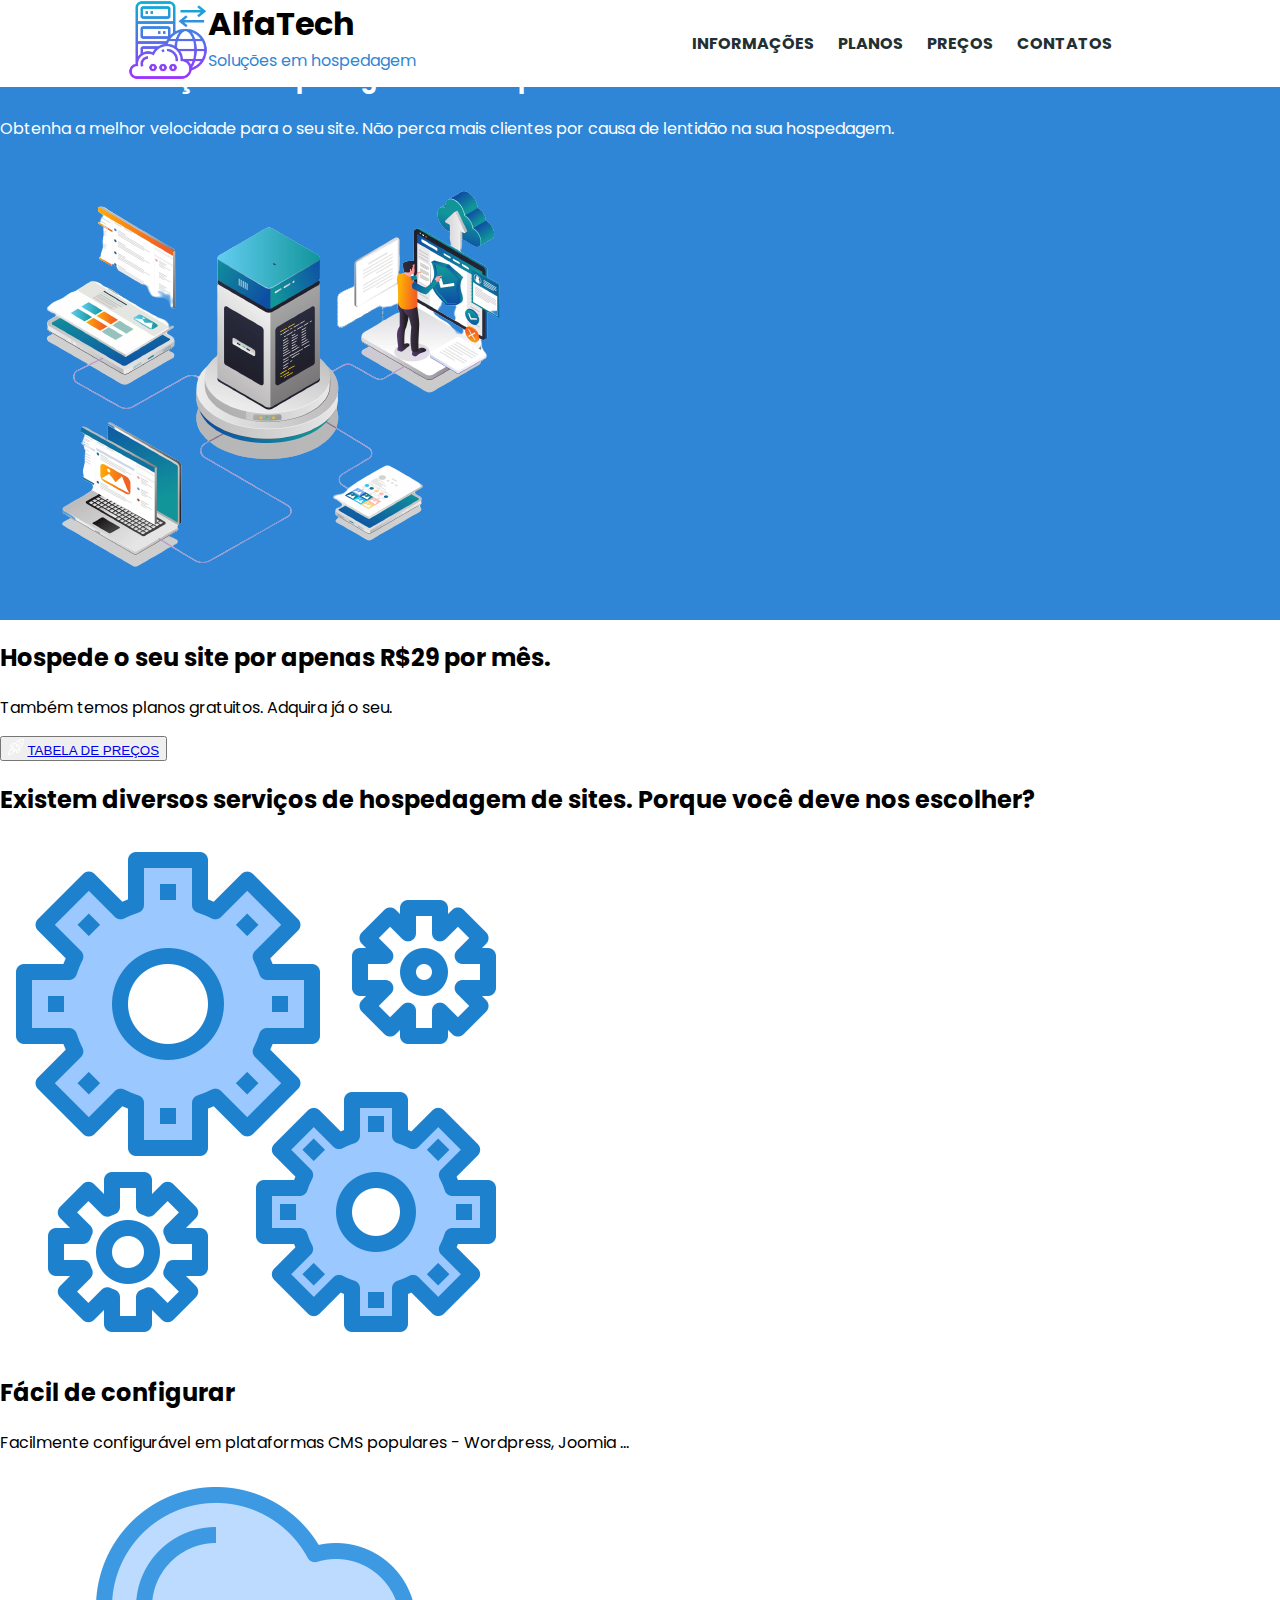
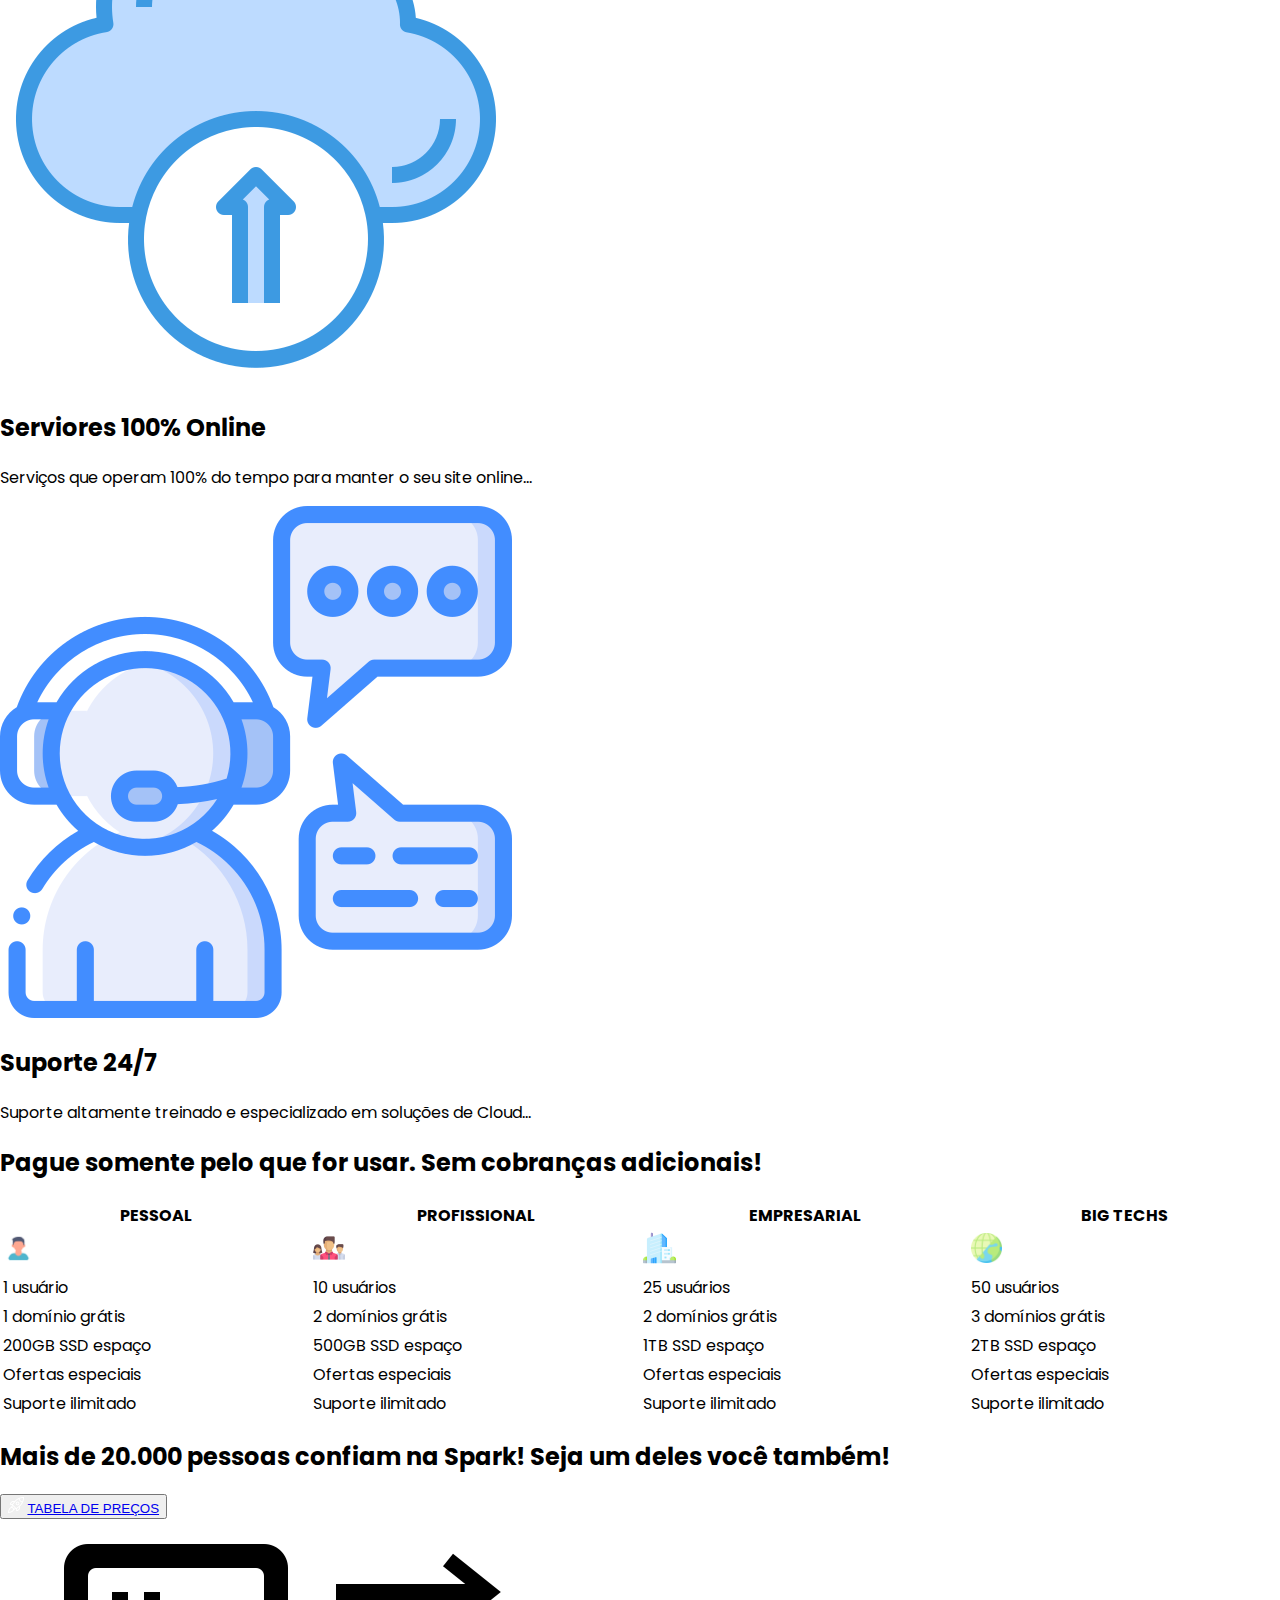
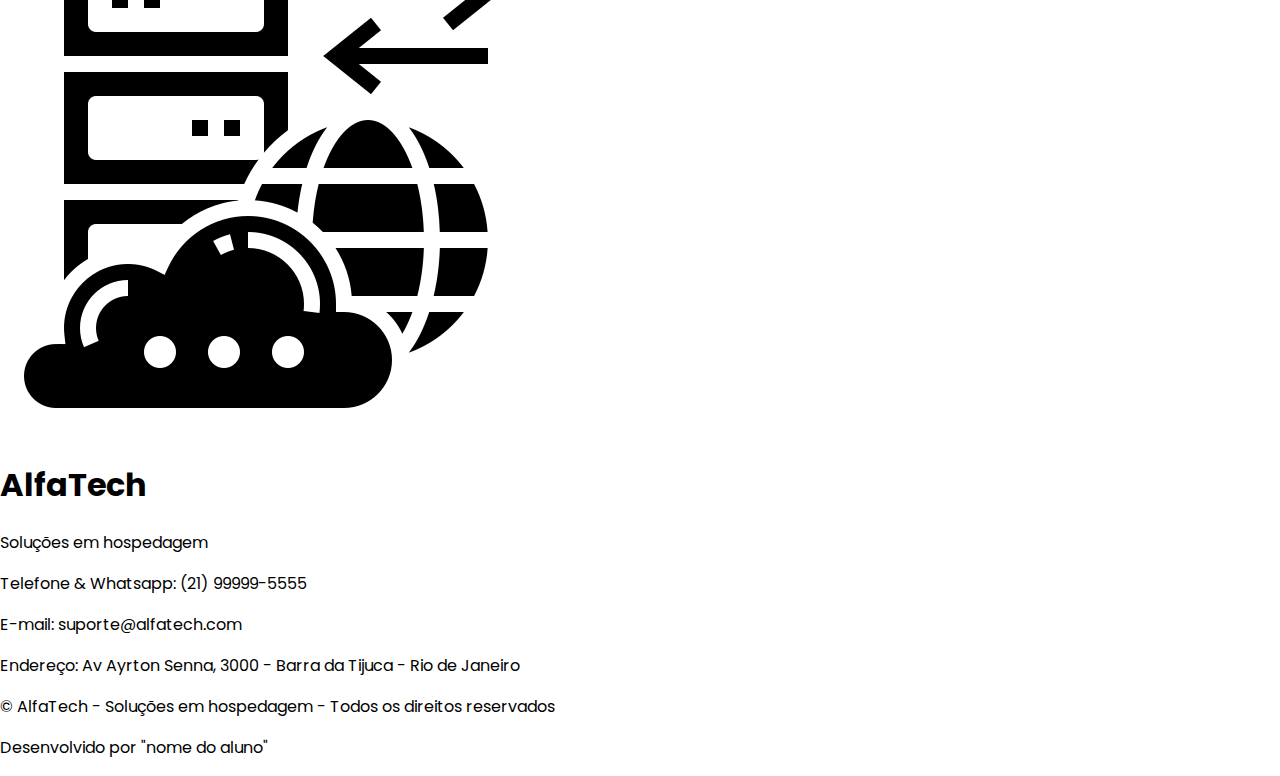
==== index.html @ 87ca7855 "Add files via upload" ====
<!DOCTYPE html>
<html lang="pt-br">
<head>
    <meta charset="UTF-8">
    <meta name="viewport" content="width=device-width, initial-scale=1.0">
    <title>AlfaTech</title>
    <link rel="stylesheet" href="stylo.css" type="text/css">

    <link rel="preconnect" href="https://fonts.googleapis.com">
    <link rel="preconnect" href="https://fonts.gstatic.com" crossorigin>
    <link href="https://fonts.googleapis.com/css?family=Poppins" rel="stylesheet">

</head>
<body>
    <div class="topo">

        <div class="logo1">

            <div class="imglogo">
                <img src="assets/logo-icone.png" alt="logo site">
            </div>
            <div class="slogan">
                <h1>AlfaTech</h1>
                <p>Soluções em hospedagem</p>
            </div>  

        </div>
        <div class="divspan">
            <span>
                <a href="#informacoes">INFORMAÇÕES</a>
                <a href="#planos">PLANOS</a>
                <a href="precos.html">PREÇOS</a>
                <a href="#contatos">CONTATOS </a>  
            </span>
        </div>
    </div>
    <div class="banner">
    
        <p>Simples - Fácil de usar - 10x mais rápido</p>
        <h2>O melhor serviço de hospedagem na web para o seu site.</h2>
        <p>Obtenha a melhor velocidade para o seu site. Não perca mais clientes por causa de lentidão na sua hospedagem.</p>  
        <img src="assets/imagem-banner.png" alt="banner">
    </div>

    <div class="primeiro-anuncio">
        <h2>Hospede o seu site por apenas R$29 por mês.</h2>
        <p>Também temos planos gratuitos. Adquira já o seu.</p>
        <button type="button">
            <img src="assets/icone-foguete.png" alt="foguete">
            <a href="precos.html">TABELA DE PREÇOS</a>
        </button>
       
      
        

    </div>

    <div class="informacao">
        <section id="informacoes">
        <h2>Existem diversos serviços de hospedagem de sites. Porque você deve <span>nos escolher?</span></h2>
        <div class="informacao1"> 
            <img src="assets/icone-engrenagens.png" alt="engrenagens">
            <h2>Fácil de configurar</h2>
            <p>Facilmente configurável em plataformas CMS populares - Wordpress, Joomia ...</p>
        </div>

        <div class="informacao2"> 
            <img src="assets/cloud-icone.png" alt="nuvem">
            <h2>Serviores 100% Online</h2>
            <p>Serviços que operam 100% do tempo para manter o seu site online...</p>
        </div>

        <div class="informacao3">
            <img src="assets/icone-suporte.png" alt="suporteicon">
            <h2>Suporte 24/7</h2>
            <p>Suporte altamente treinado e especializado em soluções de Cloud...</p>
        </div>
    </section>    
    </div>


    <div class="plano">
        <section id="planos">
        <h2>Pague <span>somente</span> pelo que for usar. Sem cobranças adicionais!</h2>
        <div>
            <table>
                <thead>
                    <tr>
                       <th>PESSOAL</th>
                       <th>PROFISSIONAL</th>
                       <th>EMPRESARIAL</th>
                       <th>BIG TECHS</th> 
                    </tr>
                    
                    <tbody>

                        <tr>
                            <td><img src="assets/pessoal-icone.png" alt="pessoal icone"></td>
                            <td><img src="assets/equipe-icone.png" alt="equipe icone"></td>
                            <td><img src="assets/empresa-icone.png" alt="empresa icone"></td>
                            <td><img src="assets/big-tech.png" alt="big tech"></td>
                        </tr>
                        <tr>
                            <td>1 usuário</td>
                            <td>10 usuários</td>
                            <td>25 usuários</td>
                            <td>50 usuários</td>
                        </tr>

                        <tr>
                            <td>1 domínio grátis</td>
                            <td>2 domínios grátis</td>
                            <td>2 domínios grátis</td>
                            <td>3 domínios grátis</td>
                        </tr>

                        <tr>
                            <td>200GB SSD espaço</td>
                            <td>500GB SSD espaço</td>
                            <td>1TB SSD espaço</td>
                            <td>2TB SSD espaço</td>
                        </tr>

                        <tr>
                            <td>Ofertas especiais</td>
                            <td>Ofertas especiais</td>
                            <td>Ofertas especiais</td>
                            <td>Ofertas especiais</td>
                        </tr>

                        <tr>
                            <td>Suporte ilimitado</td>
                            <td>Suporte ilimitado</td>
                            <td>Suporte ilimitado</td>
                            <td>Suporte ilimitado</td>
                        </tr>
                    </tbody>
                </thead>
            </table>
        </div>  
    </section>      
    </div>

    <div class="segundo-anuncio">
        <h2>Mais de 20.000 pessoas confiam na Spark! Seja um deles você também!</h2>
        <button type="button">
            <img src="assets/icone-foguete.png" alt="foguete">
            <a href="precos.html">TABELA DE PREÇOS</a>
        </button>
    </div>   
    
    <div class="rodape">
        <section id="contatos">
        <img src="assets/logo-icone-escuro.png" alt="logo icone">
        <h1>AlfaTech</h1>
        <p>Soluções em hospedagem</p>
        <p>Telefone & Whatsapp: (21) 99999-5555</p>
        <p>E-mail: suporte@alfatech.com</p>
        <p>Endereço: Av Ayrton Senna, 3000 - Barra da Tijuca - Rio de Janeiro</p>
        <p>© AlfaTech - Soluções em hospedagem - Todos os direitos reservados</p>
        <p>Desenvolvido por <span>"nome do aluno"</span></p>
    </section>    
    </div>





</body>
</html>
---- stylo.css ----
body{
    margin: 0%;
    width: 100%;
    min-width: 42%;
    font-family: 'Poppins';
}

.topo{
    top: 0%;
    width: 100%;
    background-color: #fff;
    position: fixed;
}
.logo1, .topo{
    display: flex;
}


/*aaaaaaaaaaaaaaaaaaaaaaaaaaaaaaaaaaaaaaaaaa*/
.divspan, .logo1{
    margin: auto 10%}
/*aaaaaaaaaaaaaaaaaaaaaaaaaaaaaaaaaaaaaaaaaa*/
.slogan h1, .slogan p{
    margin: 0px;
}
.topo img{
    width: 80px;
}
.slogan p{
    color: #2f86d6;
}

.topo a{
    text-decoration: none;
    color: #233032;
    font-weight: bold;
    margin-left: 20px;
}

.banner{
    color: #fff;
    background-color: #2f86d6;
}





/**/
.plano img{
    width: 10%;
}
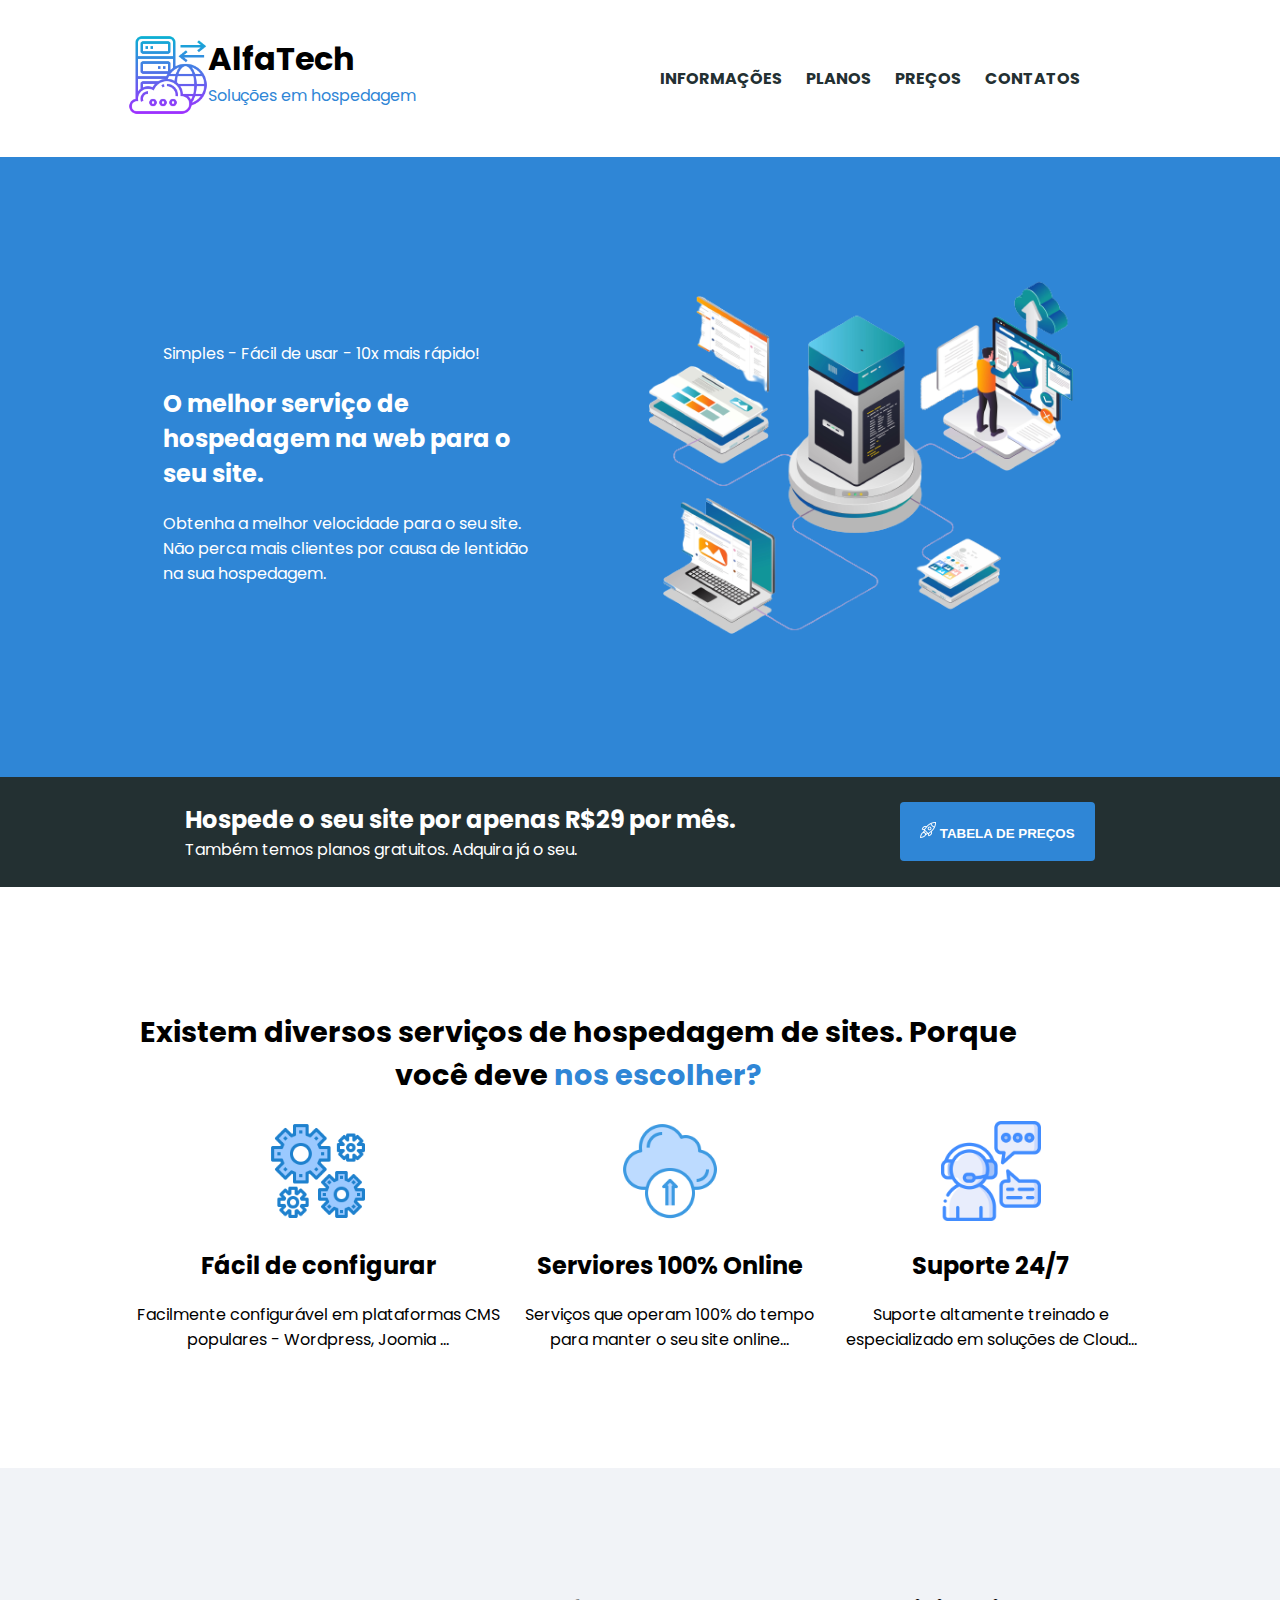
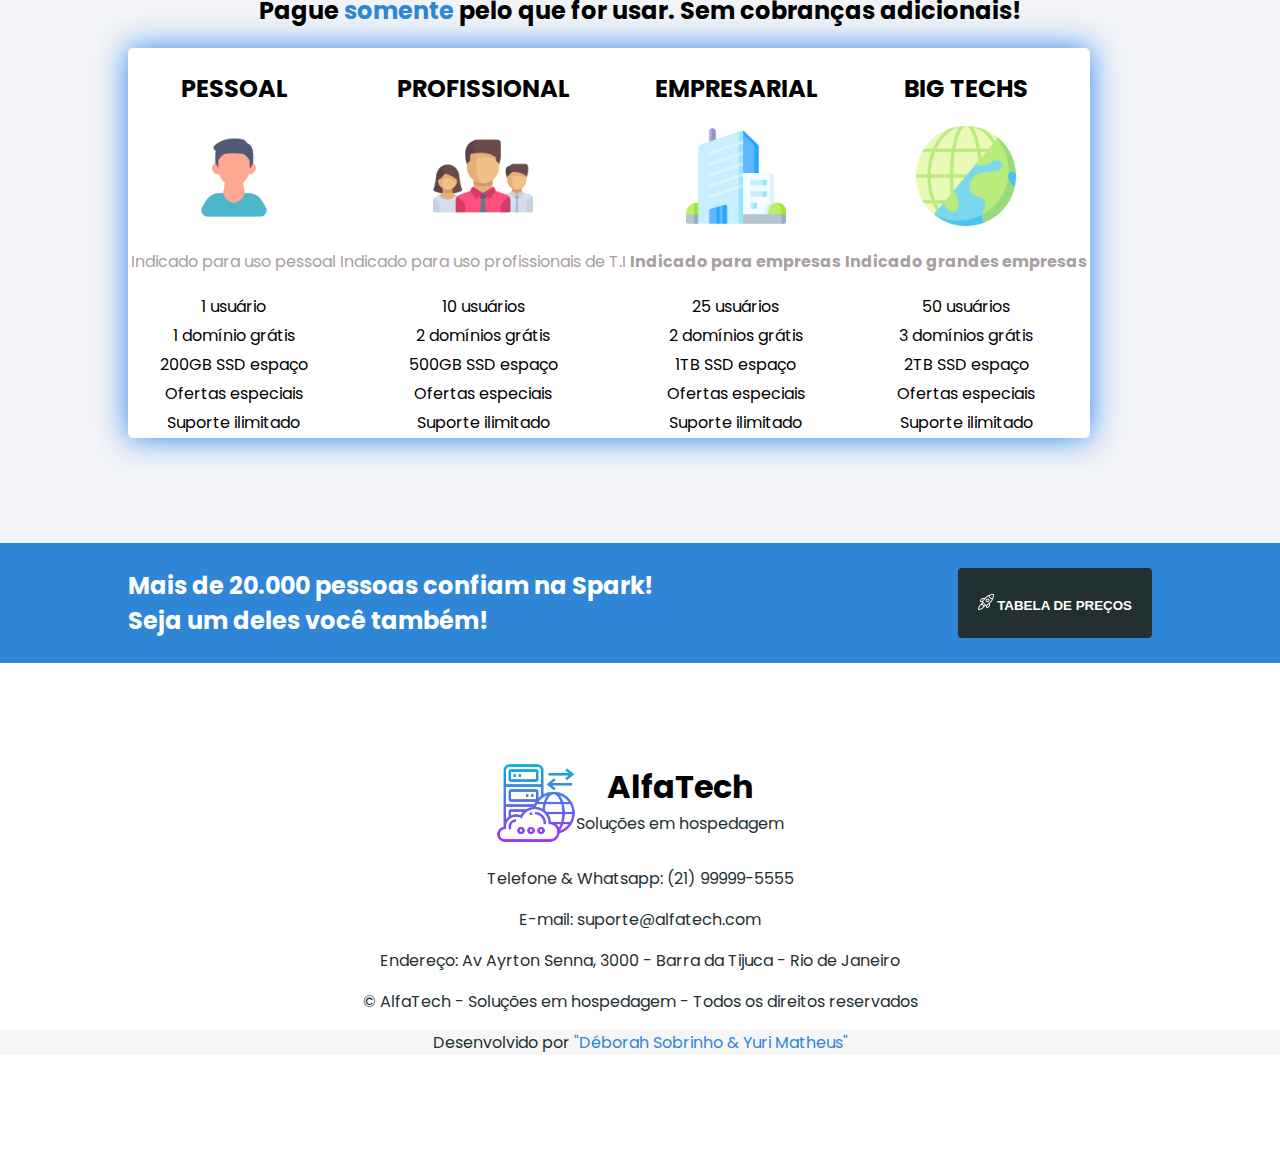
==== commit 4b62c75a: "quase lá" ====
--- a/index.html
+++ b/index.html
@@ -11,154 +11,191 @@
     <link href="https://fonts.googleapis.com/css?family=Poppins" rel="stylesheet">
 
 </head>
+
+<!--o div "fundo" pegando toda div-->
+
 <body>
-    <div class="topo">
-
-        <div class="logo1">
-
+    <div class="topo-fundo">
+        <div class="topo">
+            <div class="topo1">
+                <div class="logo">
+                    <div class="imglogo">
+                        <img src="assets/logo-icone.png" alt="logo site">
+                    </div>
+                    <div class="slogan">
+                        <h1>AlfaTech</h1>
+                        <p>Soluções em hospedagem</p>
+                    </div>  
+                </div>
+            
+            </div>
+            <div class="divspan">
+                <span>
+                    <a href="#informacoes">INFORMAÇÕES</a>
+                    <a href="#planos">PLANOS</a>
+                    <a href="precos.html">PREÇOS</a>
+                    <a href="#contatos">CONTATOS </a>  
+                </span>
+            </div>
+        </div>
+    </div>
+    <div class="banner-fundo">
+        <div class="banner">
+            
+            <div class="banner-texto">
+                <p>Simples - Fácil de usar - 10x mais rápido!</p>
+                <h2>O melhor serviço de hospedagem na web para o seu site.</h2>
+                <p>Obtenha a melhor velocidade para o seu site. Não perca mais clientes por causa de lentidão na sua hospedagem.</p>
+            </div>
+            <img src="assets/imagem-banner.png" alt="banner">
+        </div>
+    </div>
+
+    <div class="primeiro-anuncio-fundo">
+        <div class="primeiro-anuncio">
+            <div class="primeiro-anuncio-texto">
+                <h2>Hospede o seu site por apenas R$29 por mês.</h2>
+                <p>Também temos planos gratuitos. Adquira já o seu.</p>
+            </div>
+            <button type="button">
+                <img src="assets/icone-foguete.png" alt="foguete">
+                <a href="precos.html">TABELA DE PREÇOS</a>
+            </button>
+       </div>  
+    </div>
+
+    <div class="informacao">
+        <section id="informacoes">
+        <div class="informacao-titulo">
+            <h2>Existem diversos serviços de hospedagem de sites. Porque você deve <span>nos escolher?</span></h2>
+        </div>
+        <div class="informacao-texto">
+            <div class="informacao1"> 
+                <img src="assets/icone-engrenagens.png" alt="engrenagens">
+                <h2>Fácil de configurar</h2>
+                <p>Facilmente configurável em plataformas CMS populares - Wordpress, Joomia ...</p>
+            </div>
+
+            <div class="informacao2"> 
+                <img src="assets/cloud-icone.png" alt="nuvem">
+                <h2>Serviores 100% Online</h2>
+                <p>Serviços que operam 100% do tempo para manter o seu site online...</p>
+            </div>
+
+            <div class="informacao3">
+                <img src="assets/icone-suporte.png" alt="suporteicon">
+                <h2>Suporte 24/7</h2>
+                <p>Suporte altamente treinado e especializado em soluções de Cloud...</p>
+            </div>
+        </div>
+    </section>    
+    </div>
+
+
+    <div class="plano-fundo">
+        <div class="plano">
+            <section id="planos">
+            <h2>Pague <span>somente</span> pelo que for usar. Sem cobranças adicionais!</h2>
+            <div>
+                <table>
+                    <thead>
+                        <tr>
+                        <td>
+                            <h2>PESSOAL</h2>
+                            <img src="assets/pessoal-icone.png" alt="pessoal icone">
+                            <p>Indicado para uso pessoal</p>
+                        </td>
+                        <td>
+                            <h2>PROFISSIONAL</h2>
+                            <img src="assets/equipe-icone.png" alt="equipe icone">
+                            <p>Indicado para uso profissionais de T.I</p>
+                        </td>
+                        <th>
+                            <h2>EMPRESARIAL</h2>
+                            <img src="assets/empresa-icone.png" alt="empresa icone">
+                            <p>Indicado para empresas</p>
+                        </th>
+                        <th>
+                            <h2>BIG TECHS</h2>
+                            <img src="assets/big-tech.png" alt="big tech">
+                            <p>Indicado grandes empresas</p>
+                        </th> 
+                        </tr>
+                        
+                        <tbody>
+                            <tr>
+                                <td>1 usuário</td>
+                                <td>10 usuários</td>
+                                <td>25 usuários</td>
+                                <td>50 usuários</td>
+                            </tr>
+
+                            <tr>
+                                <td>1 domínio grátis</td>
+                                <td>2 domínios grátis</td>
+                                <td>2 domínios grátis</td>
+                                <td>3 domínios grátis</td>
+                            </tr>
+
+                            <tr>
+                                <td>200GB SSD espaço</td>
+                                <td>500GB SSD espaço</td>
+                                <td>1TB SSD espaço</td>
+                                <td>2TB SSD espaço</td>
+                            </tr>
+
+                            <tr>
+                                <td>Ofertas especiais</td>
+                                <td>Ofertas especiais</td>
+                                <td>Ofertas especiais</td>
+                                <td>Ofertas especiais</td>
+                            </tr>
+
+                            <tr>
+                                <td>Suporte ilimitado</td>
+                                <td>Suporte ilimitado</td>
+                                <td>Suporte ilimitado</td>
+                                <td>Suporte ilimitado</td>
+                            </tr>
+                        </tbody>
+                    </thead>
+                </table>
+            </div>  
+        </div>
+    </section>      
+    </div>
+    <div class="segundo-anuncio-fundo">
+        <div class="segundo-anuncio">
+            <h2>Mais de 20.000 pessoas confiam na Spark! <br>Seja um deles você também!</h2>
+            <button type="button">
+                <img src="assets/icone-foguete.png" alt="foguete">
+                <a href="precos.html">TABELA DE PREÇOS</a>
+            </button>
+        </div>   
+    </div>    
+
+    <div class="rodape">
+        <section id="contatos">
+
+
+        <div class="logo">
             <div class="imglogo">
-                <img src="assets/logo-icone.png" alt="logo site">
+                    <img src="assets/logo-icone.png" alt="logo site">
             </div>
             <div class="slogan">
                 <h1>AlfaTech</h1>
                 <p>Soluções em hospedagem</p>
             </div>  
-
-        </div>
-        <div class="divspan">
-            <span>
-                <a href="#informacoes">INFORMAÇÕES</a>
-                <a href="#planos">PLANOS</a>
-                <a href="precos.html">PREÇOS</a>
-                <a href="#contatos">CONTATOS </a>  
-            </span>
-        </div>
-    </div>
-    <div class="banner">
-    
-        <p>Simples - Fácil de usar - 10x mais rápido</p>
-        <h2>O melhor serviço de hospedagem na web para o seu site.</h2>
-        <p>Obtenha a melhor velocidade para o seu site. Não perca mais clientes por causa de lentidão na sua hospedagem.</p>  
-        <img src="assets/imagem-banner.png" alt="banner">
-    </div>
-
-    <div class="primeiro-anuncio">
-        <h2>Hospede o seu site por apenas R$29 por mês.</h2>
-        <p>Também temos planos gratuitos. Adquira já o seu.</p>
-        <button type="button">
-            <img src="assets/icone-foguete.png" alt="foguete">
-            <a href="precos.html">TABELA DE PREÇOS</a>
-        </button>
-       
-      
-        
-
-    </div>
-
-    <div class="informacao">
-        <section id="informacoes">
-        <h2>Existem diversos serviços de hospedagem de sites. Porque você deve <span>nos escolher?</span></h2>
-        <div class="informacao1"> 
-            <img src="assets/icone-engrenagens.png" alt="engrenagens">
-            <h2>Fácil de configurar</h2>
-            <p>Facilmente configurável em plataformas CMS populares - Wordpress, Joomia ...</p>
-        </div>
-
-        <div class="informacao2"> 
-            <img src="assets/cloud-icone.png" alt="nuvem">
-            <h2>Serviores 100% Online</h2>
-            <p>Serviços que operam 100% do tempo para manter o seu site online...</p>
-        </div>
-
-        <div class="informacao3">
-            <img src="assets/icone-suporte.png" alt="suporteicon">
-            <h2>Suporte 24/7</h2>
-            <p>Suporte altamente treinado e especializado em soluções de Cloud...</p>
-        </div>
-    </section>    
-    </div>
-
-
-    <div class="plano">
-        <section id="planos">
-        <h2>Pague <span>somente</span> pelo que for usar. Sem cobranças adicionais!</h2>
-        <div>
-            <table>
-                <thead>
-                    <tr>
-                       <th>PESSOAL</th>
-                       <th>PROFISSIONAL</th>
-                       <th>EMPRESARIAL</th>
-                       <th>BIG TECHS</th> 
-                    </tr>
-                    
-                    <tbody>
-
-                        <tr>
-                            <td><img src="assets/pessoal-icone.png" alt="pessoal icone"></td>
-                            <td><img src="assets/equipe-icone.png" alt="equipe icone"></td>
-                            <td><img src="assets/empresa-icone.png" alt="empresa icone"></td>
-                            <td><img src="assets/big-tech.png" alt="big tech"></td>
-                        </tr>
-                        <tr>
-                            <td>1 usuário</td>
-                            <td>10 usuários</td>
-                            <td>25 usuários</td>
-                            <td>50 usuários</td>
-                        </tr>
-
-                        <tr>
-                            <td>1 domínio grátis</td>
-                            <td>2 domínios grátis</td>
-                            <td>2 domínios grátis</td>
-                            <td>3 domínios grátis</td>
-                        </tr>
-
-                        <tr>
-                            <td>200GB SSD espaço</td>
-                            <td>500GB SSD espaço</td>
-                            <td>1TB SSD espaço</td>
-                            <td>2TB SSD espaço</td>
-                        </tr>
-
-                        <tr>
-                            <td>Ofertas especiais</td>
-                            <td>Ofertas especiais</td>
-                            <td>Ofertas especiais</td>
-                            <td>Ofertas especiais</td>
-                        </tr>
-
-                        <tr>
-                            <td>Suporte ilimitado</td>
-                            <td>Suporte ilimitado</td>
-                            <td>Suporte ilimitado</td>
-                            <td>Suporte ilimitado</td>
-                        </tr>
-                    </tbody>
-                </thead>
-            </table>
-        </div>  
-    </section>      
-    </div>
-
-    <div class="segundo-anuncio">
-        <h2>Mais de 20.000 pessoas confiam na Spark! Seja um deles você também!</h2>
-        <button type="button">
-            <img src="assets/icone-foguete.png" alt="foguete">
-            <a href="precos.html">TABELA DE PREÇOS</a>
-        </button>
-    </div>   
-    
-    <div class="rodape">
-        <section id="contatos">
-        <img src="assets/logo-icone-escuro.png" alt="logo icone">
-        <h1>AlfaTech</h1>
-        <p>Soluções em hospedagem</p>
+        </div>
+
         <p>Telefone & Whatsapp: (21) 99999-5555</p>
         <p>E-mail: suporte@alfatech.com</p>
         <p>Endereço: Av Ayrton Senna, 3000 - Barra da Tijuca - Rio de Janeiro</p>
         <p>© AlfaTech - Soluções em hospedagem - Todos os direitos reservados</p>
-        <p>Desenvolvido por <span>"nome do aluno"</span></p>
+    <div class="rodape-final">
+        <p>Desenvolvido por <span>"Déborah Sobrinho & Yuri Matheus"</span></p>
+    </div>
+
     </section>    
     </div>
 
--- a/stylo.css
+++ b/stylo.css
@@ -5,48 +5,230 @@
     font-family: 'Poppins';
 }
 
-.topo{
+/*ESPAÇAMENTO DE TUDO*/
+.topo, .topo1, .divspan, .banner, .banner-texto, .primeiro-anuncio, .informacao, .plano, .segundo-anuncio, .rodape{
+    width: 1024px;
+    margin: auto;
+}
+
+/*TUDO Q É FLEX*/
+.logo, .topo-fundo, .topo, .banner, .primeiro-anuncio, .segundo-anuncio, .informacao, .informacao-texto{
+    display: flex;
+}
+
+/*span*/
+span{
+    color: #2f86d6;
+}
+
+/*BOLD*/
+.topo a, button a , h2{
+    font-weight: bold;
+}
+
+
+/*TOPO*/
+
+.topo-fundo{
+    background-color: #fff;
     top: 0%;
-    width: 100%;
-    background-color: #fff;
+    padding: 35px 0;
+    width: 100%;
     position: fixed;
 }
-.logo1, .topo{
-    display: flex;
-}
-
-
-/*aaaaaaaaaaaaaaaaaaaaaaaaaaaaaaaaaaaaaaaaaa*/
-.divspan, .logo1{
-    margin: auto 10%}
-/*aaaaaaaaaaaaaaaaaaaaaaaaaaaaaaaaaaaaaaaaaa*/
+
+/*LOGO*/
+.divspan, .logo{
+
+    margin: auto;
+}
 .slogan h1, .slogan p{
     margin: 0px;
 }
-.topo img{
+.logo img{
     width: 80px;
 }
 .slogan p{
     color: #2f86d6;
 }
-
 .topo a{
     text-decoration: none;
     color: #233032;
-    font-weight: bold;
     margin-left: 20px;
 }
 
+
+/*BANNER*/
 .banner{
-    color: #fff;
+
+    color: #fff;
+}
+
+.banner-fundo{
+    margin-top: 150px;
     background-color: #2f86d6;
-}
-
-
-
-
-
-/**/
+    width: 100%;
+    padding: 100px 0;
+}
+
+.banner, .banner img, .banner-texto{
+    padding: 0 35px;
+}
+.banner img{
+    width: 50%;
+}
+
+.banner-texto{
+    width: 470px;
+}
+
+
+/*PRIMEIRO ANUNCIO*/
+.primeiro-anuncio{
+    color: #fff;
+    margin: 0 auto;
+    padding: 25px 0;
+}
+.primeiro-anuncio-fundo{
+    background-color: #233032;
+    width: 100%;
+}
+
+.primeiro-anuncio-texto{
+    margin: auto;
+    width: 600px;
+}
+
+.primeiro-anuncio h2, .primeiro-anuncio p{
+    margin: 0%;
+}
+
+.primeiro-anuncio button{ 
+    margin: auto;
+    padding:20px;
+    border-radius: 4px;
+    border: none;
+    background-color: #2f86d6;
+    margin-left: auto; /*USAR ISSO NO TOPO TBM*/
+}
+button img{
+    text-align: end;
+}
+button a{
+    text-align: center;
+    color: #fff;
+    text-decoration: none;
+}
+
+
+/*INFORMAÇÃO*/
+
+.informacao{
+    text-align: center;
+    padding: 100px;
+}
+
+.informacao-titulo{
+    font-size: larger;
+    width: 900px;
+}
+.informacao img{
+    width: 100px;
+}
+.informacao-texto{
+    height: 33%;
+}
+
+
+/*PLANOS*/
+
+.plano-fundo{
+    background-color: #f1f3f7;
+    width: 100%;
+    padding: 100px 0;
+}
+.plano{
+    padding: 5px;
+    text-align: center;
+}
+table{
+    background-color: #fff;
+    border-radius: 5px;
+    box-shadow: 0 0 30px 0px    rgba(47, 134, 241, 1);
+}
+
 .plano img{
-    width: 10%;
+    width: 100px;
+}
+
+tr:nth-child(even) {background-color: f1f3f7;}
+
+.plano p{
+    color: #a89f9f;
+}
+
+
+/*         acabar               */
+
+
+/*segundo anuncio*/
+
+.segundo-anuncio{
+    color: #fff;
+    padding: 25px 0;
+}
+
+.segundo-anuncio-fundo{
+    background-color: #2f86d6;
+    width: 100%;
+}
+
+
+.segundo-anuncio-texto{
+    margin: auto;
+}
+
+.segundo-anuncio h2, .segundo-anuncio p{
+    margin: 0%;
+}
+
+.segundo-anuncio button{ 
+    padding:20px;
+    border-radius: 4px;
+    border: none;
+    background-color: #233032;
+    margin-left: auto; /*USAR ISSO NO TOPO TBM*/
+}
+button img{
+    text-align: end;
+}
+button a{
+    text-align: center;
+    color: #fff;
+    text-decoration: none;
+}
+
+
+/*RODAPÉ*/
+
+.rodape p{
+    
+    color: #233032;
+}
+
+.rodape{
+    width: 100%;
+    padding: 100px 0;
+    text-align: center;
+}
+
+.rodape .logo{
+    justify-content: center;
+    left: auto;
+    padding-left: auto;
+    text-align: center;
+}
+
+.rodape-final p{
+    background-color: #f6f6f6;
 }